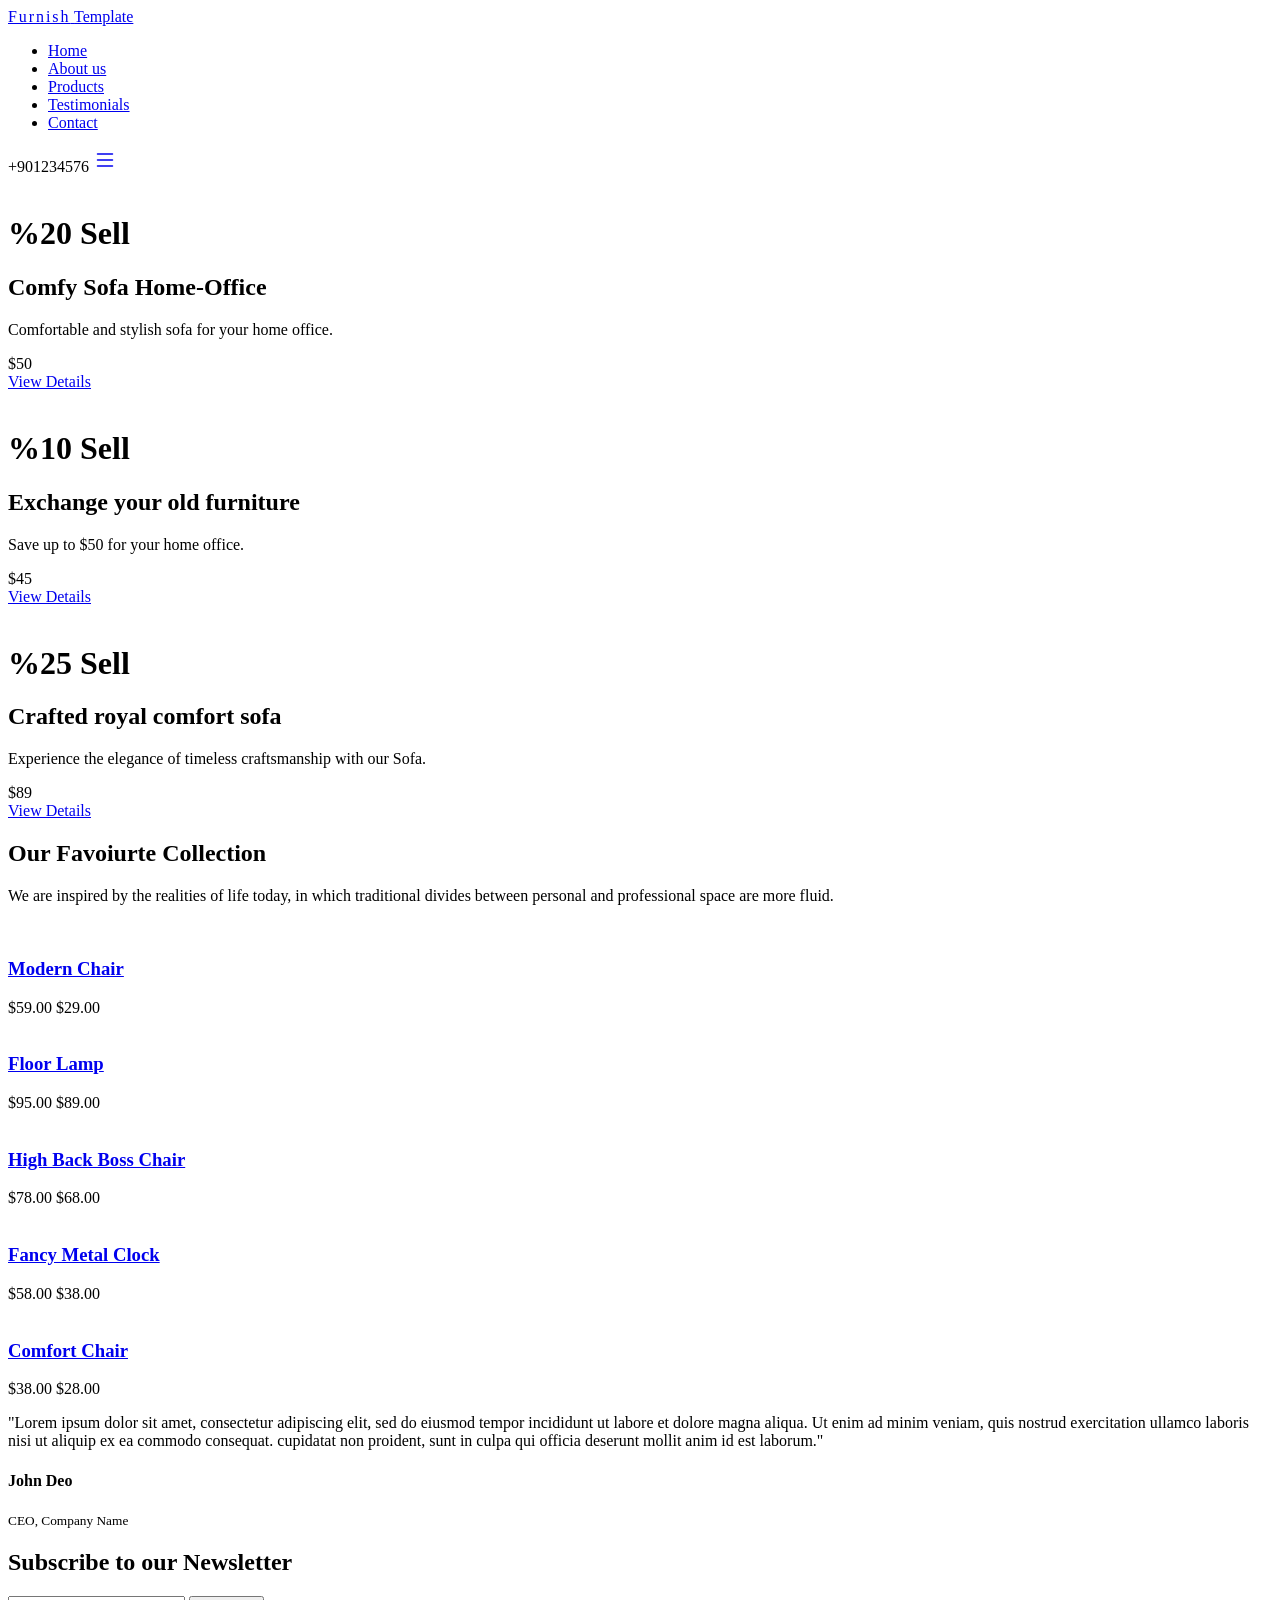
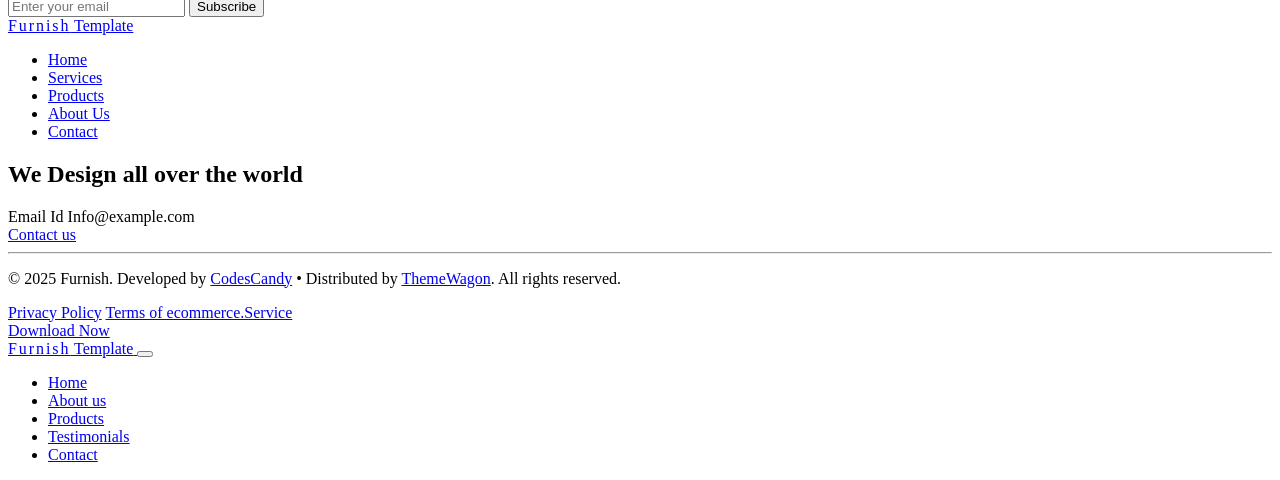
==== src/main/resources/templates/index.html @ c2f4566a "Add register logic and APIErr validation" ====
<!doctype html>
<html lang="en">
  <head>
    <meta charset="UTF-8" />
    <meta name="viewport" content="width=device-width, initial-scale=1.0" />
    <title>Home eCommerce Bootstrap HTML Template - Furnish</title>
  </head>
  <body>
    <nav class="navbar navbar-expand-lg bg-white shadow-sm px-4 py-3 navbar-custom">
  <div class="container-fluid px-0">
    <a class="navbar-brand" href="index.html">
      <span class="d-flex flex-column text-uppercase text-xs fw-bold lh-sm">
      <span class="" style="letter-spacing: .12rem;">Furnish</span>
      <span>Template</span>
    </span></a>
  
    <div class="mx-auto d-lg-block d-none">
      <ul class="navbar-nav me-auto mb-2 mb-lg-0">
        <li class="nav-item">
          <a class="nav-link active" aria-current="page" href="index.html">Home</a>
        </li>
        <li class="nav-item">
          <a class="nav-link" href="about.html">About us</a>
        </li>
        <li class="nav-item">
          <a class="nav-link" href="products.html">Products</a>
        </li>
          <li class="nav-item">
          <a class="nav-link" href="testimonials.html">Testimonials</a>
        </li>
         

        <li class="nav-item">
          <a class="nav-link " href="contact.html" >Contact</a>
        </li>
      </ul>
      </div>
    <div class="d-flex align-items-center gap-4">
        <span class="d-flex align-items-center gap-2 fw-bold">
            <span>
                <i class="bi bi-telephone"></i>
            </span>
            <span>+901234576</span>
        </span>
        <a class="" data-bs-toggle="offcanvas" href="#offcanvasExample" role="button" aria-controls="offcanvasExample">
<svg xmlns="http://www.w3.org/2000/svg" width="24" height="24" fill="currentColor" class="bi bi-list" viewBox="0 0 16 16">
  <path fill-rule="evenodd" d="M2.5 12a.5.5 0 0 1 .5-.5h10a.5.5 0 0 1 0 1H3a.5.5 0 0 1-.5-.5m0-4a.5.5 0 0 1 .5-.5h10a.5.5 0 0 1 0 1H3a.5.5 0 0 1-.5-.5m0-4a.5.5 0 0 1 .5-.5h10a.5.5 0 0 1 0 1H3a.5.5 0 0 1-.5-.5"/>
</svg>
</a>
    
    </div>
  </div>
</nav>
<main>
 <div class="py-lg-8 pt-6">
		<div class="container">
      
			<div class="row justify-content-center">
				<div class="col-xxl-8 col-12 ">
					<div class="swiper-container swiper swiper-pagination-light " id="swiper-6"
						data-pagination-type="" data-speed="800" data-space-between="100" data-pagination="true"
						data-navigation="true" data-autoplay="true" data-effect="slide" data-autoplay-delay="3000"
						data-breakpoints='{"480": {"slidesPerView": 2}, "768": {"slidesPerView": 1}, "1024": {"slidesPerView": 1}}'>
						<div class="swiper-wrapper">
	
              <!--Slider-->
							<div class="swiper-slide px-md-8 ">
								<div class="position-relative text-center">
                  
									<img src="./assets/images/slider/slider-img-2.png" alt="" class="img-fluid my-5 my-lg-0">
                    <div class="text-center position-absolute top-0 start-0 px-lg-11   ">
          <h1 class="fs-1 fst-italic text-secondary">%20 Sell</h1>
          <h2 class="display-4 lh-1">Comfy Sofa Home-Office

          </h2>
          </div>
           <div class="position-absolute top-md-65 top-75 start-50 translate-middle-x mt-lg-9 ">
            <p class="d-none d-lg-block">Comfortable and stylish sofa for your home office.</p>
            <div class="fw-bold mb-4 d-none d-lg-block">$50</div>
            <a href="#" class="btn btn-primary">View Details</a>
          </div>
								</div>
							</div>
							<!--Slider-->
              							<!--Slider-->
							<div class="swiper-slide px-md-8 ">
								<div class="position-relative text-center">
                  <img src="./assets/images/slider/slider-img-1.png" alt="" class="img-fluid my-5 my-lg-0">
                   <div class="text-center position-absolute top-0 start-0 px-lg-11   ">
          <h1 class="fs-1 fst-italic text-secondary">%10 Sell</h1>
          <h2 class="display-4 lh-1">Exchange your old furniture

          </h2>
          </div>
          <div class="position-absolute top-md-65 top-75 start-50 translate-middle-x mt-lg-9 ">
            <p class="d-none d-lg-block">Save up to $50 for your home office.</p>
            <div class="fw-bold mb-4 d-none d-lg-block">$45</div>
            <a href="#" class="btn btn-primary">View Details</a>
          </div>
								</div>
							</div>
							<!--Slider-->
              <!--Slider-->
							<div class="swiper-slide px-md-8 ">
								<div class="position-relative text-center">
                  
									<img src="./assets/images/slider/slider-img-3.png" alt="" class="img-fluid my-5 my-lg-0">
                   <div class="text-center position-absolute top-0 start-0 px-lg-11   ">
          <h1 class="fs-1 fst-italic text-secondary">%25 Sell</h1>
          <h2 class="display-4 lh-1">Crafted royal comfort sofa

          </h2>
          </div>
            <div class="position-absolute top-md-65 top-75 start-50 translate-middle-x mt-lg-9 ">
            <p class="d-none d-lg-block">Experience the elegance of timeless craftsmanship with our Sofa. </p>
            <div class="fw-bold mb-4 d-none d-lg-block">$89</div>
            <a href="#" class="btn btn-primary">View Details</a>
          </div>
								</div>
							</div>
					

         
							

						</div>
						<!-- Add Pagination -->
						<!-- <div class="swiper-pagination mb-3 "></div> -->
						<!-- Add Navigation -->
						<div class="swiper-navigation mb-4">
							<div class="swiper-button-prev">
							</div>
							<div class="swiper-button-next">
							</div>
							
						</div>
					</div>
				</div>
			</div>
		</div>
	</div>
	<!--Hero slider end-->
  <!--New arrival start-->
	<section class="py-lg-10 mx-3 mx-lg-0 bg-white">
		<div class="container">
			<div class="row mb-md-8 mb-4">
				<div class="col-lg-12 mb-8">
					<div class="d-flex flex-column flex-md-row align-items-md-end justify-content-md-between gap-4">
						<!--Heading-->
						<div class="col-sm-5">
							<h2 class="display-4">Our Favoiurte Collection</h2>
							<p class="mb-0 lead">We are inspired by the realities of life today, in which traditional divides
								between
								personal and professional space are more fluid.</p>
						</div>
				
					</div>
				</div>
        <div class="col-lg-12">
          		<!--Slider-->
		<div class="swiper-container swiper" id="swiper-3" data-pagination-type="bullets"  data-speed="400"
			data-space-between="30" data-pagination="true" data-navigation="false" data-autoplay="false" data-effect="slides"
			data-autoplay-delay="3000" 
			data-breakpoints='{"480": {"slidesPerView": 2}, "768": {"slidesPerView": 3}, "1024": {"slidesPerView": 3}}'>
			<div class="swiper-wrapper pb-10">
				<div class="swiper-slide">
          <div>
            <a href="#"><img src="./assets/images/product-img-1.jpg" alt="" class="img-fluid"></a>
            <div class="text-center">
              <h3 class="mt-3 h5">
                <a href="#">
                Modern Chair</a></h3>
             <div class="">
                  <span class="fw-semibold text-decoration-line-through">$59.00</span>
                  <span class="">$29.00</span>
                </div>
            </div>
          </div>

        </div>
        	<div class="swiper-slide">
          <div>
            <a href="#"><img src="./assets/images/product-img-2.jpg" alt="" class="img-fluid"></a>
            <div class="text-center">
              <h3 class="mt-3 h5">
                <a href="#">
                Floor Lamp</a></h3>
                 <div class="">
                  <span class="fw-semibold text-decoration-line-through">$95.00</span>
                  <span class="">$89.00</span>
                </div>
            </div>
          </div>

        </div>
        <div class="swiper-slide">
          <div>
            <a href="#"><img src="./assets/images/product-img-5.jpg" alt="" class="img-fluid"></a>
            <div class="text-center">
              <h3 class="mt-3 h5">
                <a href="#">
                High Back Boss Chair</a></h3>
                <div class="">
                  <span class="fw-semibold text-decoration-line-through">$78.00</span>
                  <span class="">$68.00</span>
                </div>
            </div>
          </div>

        </div>
        <div class="swiper-slide">
          <div>
            <a href="#"><img src="./assets/images/product-img-6.jpg" alt="" class="img-fluid"></a>
            <div class="text-center">
              <h3 class="mt-3 h5">
                <a href="#">
                Fancy Metal Clock</a></h3>
                <div class="">
                  <span class="fw-semibold text-decoration-line-through">$58.00</span>
                  <span class="">$38.00</span>
                </div>
            </div>
          </div>

        </div>
         <div class="swiper-slide">
          <div>
            <a href="#"><img src="./assets/images/product-img-3.jpg" alt="" class="img-fluid"></a>
            <div class="text-center">
              <h3 class="mt-3 h5">
                <a href="#">
                Comfort Chair</a></h3>
                <div class="">
                  <span class="fw-semibold text-decoration-line-through">$38.00</span>
                  <span class="">$28.00</span>
                </div>
            </div>
          </div>

        </div>
				<!-- Add more slides as needed -->
			</div>
			<!-- Add Pagination -->
				<div class="swiper-pagination mb-3"></div>
			<!-- Add Navigation -->
			<div class="swiper-navigation position-absolute start-50 translate-middle-x bottom-0 mb-4 d-none d-lg-block">
        <div class="swiper-button-prev " id="slide1">
				</div>
				<div class="swiper-button-next" id="slide2">
				</div>
				
			</div>
		</div>

        </div>
			</div>
		</div>

	</section>
	<!--New arrival end-->
  <section  style="background: url(./assets/images/couch-with-cushions-glass-table.jpg)no-repeat; background-size: cover; background-position: center;" class="py-lg-11 py-6">
    <div class="container">
      <div class="row justify-content-center align-items-center">
        <div class="col-lg-8">
          <div class="card border-0 shadow-lg rounded-0">
            <div class="card-body p-6">
              <div class="text-center">
              <p class="fst-italic ">
                "Lorem ipsum dolor sit amet, consectetur adipiscing elit, sed do eiusmod tempor incididunt ut labore et dolore magna aliqua. Ut enim ad minim veniam, quis nostrud exercitation ullamco laboris nisi ut aliquip ex ea commodo consequat. cupidatat non proident, sunt in culpa qui officia deserunt mollit anim id est laborum."
              </p>
              <div class="lh-1">
                <h4 class="fs-5 mb-1">John Deo</h4>
                <small class="text-sm">CEO, Company Name</small>
              </div>
              </div>


            </div>

          </div>
         
        </div>
      </div>
    </div>

  </section>
  <section class="py-lg-10 py-5">
    <div class="container ">
      <div class="row justify-content-center mx-lg-10">
        <div class="col-lg-8 text-center">
          <h2 class=" mb-5">Subscribe to our Newsletter</h2>
         
            <form class="d-flex justify-content-center gap-2 flex-column flex-sm-row">
            <input type="email" class="form-control w-lg-50 w-100" placeholder="Enter your email" required>
            <button type="submit" class="btn btn-primary">Subscribe</button>
            </form>
          </div>
          </div>
        </div>
        </section>

       

      </main>
       <footer class="bg-dark  pt-8 footer">
        <div class="container">
          <div class="row">
            <div class="col-lg-4 col-md-4 col-12">
              <a class="navbar-brand" href="#">
      <span class="d-flex flex-column text-uppercase text-xs fw-bold lh-sm">
      <span class="" style="letter-spacing: .12rem;">Furnish</span>
      <span>Template</span>
    </span></a>
            </div>
          <div class="col-lg-8 col-md-6 mb-4 d-flex justify-content-start justify-content-md-end gy-4">
            <ul class="list-unstyled lh-lg d-flex flex-column flex-md-row gap-4">
            <li><a href="#" class=" ft-links text-decoration-none">Home</a></li>
             <li><a href="#" class=" ft-links text-decoration-none">Services</a></li>
            <li><a href="#" class=" ft-links text-decoration-none">Products</a></li>
            <li><a href="#" class=" ft-links text-decoration-none">About Us</a></li>
            <li><a href="#" class=" ft-links text-decoration-none">Contact</a></li>
            </ul>
          </div>
          <div class="row justify-content-center align-items-center pt-lg-8 pb-4">
          <div class="col-lg-6 col-md-6 mb-4">
            <h2 class="display-3 text-white">We Design all over the world</h2>
          
          </div>
          
          
          <div class="col-lg-6 col-md-6 mb-4">
           <div class="d-flex gap-3 justify-content-start justify-content-lg-end">
            <a href="#" class="btn btn-outline-light btn-icon"><i class="bi bi-facebook"></i></a>
            <a href="#" class="btn btn-outline-light btn-icon"><i class="bi bi-twitter"></i></a>
            <a href="#" class="btn btn-outline-light btn-icon"><i class="bi bi-instagram"></i></a>
            <a href="#" class="btn btn-outline-light btn-icon"><i class="bi bi-linkedin"></i></a>
            </div>
          </div>
          </div>
            <div class="row justify-content-center align-items-center py-lg-8">
          <div class="col-lg-6 col-md-6 mb-4">
            <div class="d-flex flex-column">
            <span>Email Id</span>
            <span class="h3 fw-light">Info@example.com</span>
          </div>
          </div>
          
          
          <div class="col-lg-6 col-md-6 mb-4">
           <div class="d-flex gap-3 justify-content-lg-end">
           <a href="#" class="btn btn-outline-light">Contact us</a>
            </div>
          </div>
          </div>
          <hr class="bg-secondary">
          <div class="row pb-3">
          <div class="col-md-6 text-center text-md-start">
            <p class=" mb-0">&copy; 2025 Furnish. Developed by <a href="https://codescandy.com" class="text-white" target="_blank">CodesCandy</a> • Distributed by <a href="https://themewagon.com" class="text-white" target="_blank">ThemeWagon</a>. All rights reserved.</p>
          </div>
          <div class="col-md-6 text-center text-md-end">
            <a href="#" class=" ft-links text-decoration-none me-3">Privacy Policy</a>
            <a href="#" class=" ft-links text-decoration-none">Terms of ecommerce.Service</a>
          </div>
          </div>
        </div>
        </footer>
        <div class="position-fixed end-0 bottom-0 m-4 z-1">
        <a href="https://themewagon.com/themes/furnish/" class="btn btn-primary" target="_blank"> Download Now</a>
        </div>
        
        <div class="offcanvas offcanvas-end" tabindex="-1" id="offcanvasExample" aria-labelledby="offcanvasExampleLabel">
  <div class="offcanvas-header px-4">
     <a class="navbar-brand" href="#">
      <span class="d-flex flex-column text-uppercase text-xs fw-bold lh-sm">
      <span class="" style="letter-spacing: .12rem;">Furnish</span>
      <span>Template</span>
    </span></a>
    <button type="button" class="btn-close" data-bs-dismiss="offcanvas" aria-label="Close"></button>
  </div>
  <div class="offcanvas-body">
    
    <div class="navbar-custom">
      <ul class="navbar-nav me-auto mb-2 mb-lg-0">
         <li class="nav-item">
          <a class="nav-link active" aria-current="page" href="index.html">Home</a>
        </li>
        <li class="nav-item">
          <a class="nav-link" href="about.html">About us</a>
        </li>
        <li class="nav-item">
          <a class="nav-link" href="products.html">Products</a>
        </li>
          <li class="nav-item">
          <a class="nav-link" href="testimonials.html">Testimonials</a>
        </li>
         

        <li class="nav-item">
          <a class="nav-link " href="contact.html" >Contact</a>
        </li>
      </ul>
      </div>
  </div>
</div>

    <script type="module" src="./assets/js/main.js"></script>
  </body>
</html>
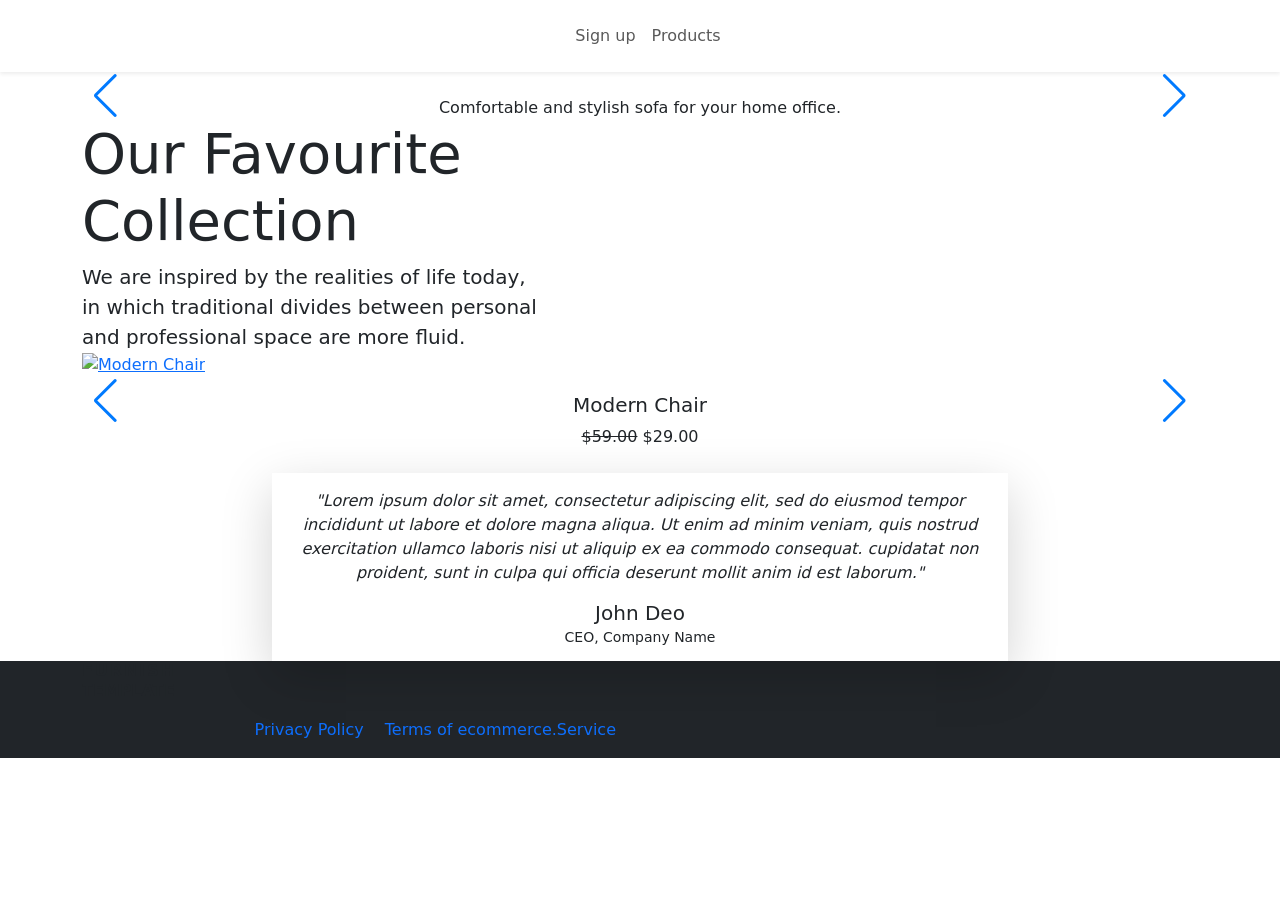
==== commit 460f8271: "Fix index page" ====
--- a/src/main/resources/templates/index.html
+++ b/src/main/resources/templates/index.html
@@ -1,408 +1,282 @@
-<!doctype html>
+<!DOCTYPE html>
 <html lang="en">
-  <head>
-    <meta charset="UTF-8" />
-    <meta name="viewport" content="width=device-width, initial-scale=1.0" />
-    <title>Home eCommerce Bootstrap HTML Template - Furnish</title>
-  </head>
-  <body>
-    <nav class="navbar navbar-expand-lg bg-white shadow-sm px-4 py-3 navbar-custom">
-  <div class="container-fluid px-0">
-    <a class="navbar-brand" href="index.html">
+<head>
+    <meta charset="UTF-8"/>
+    <meta name="viewport" content="width=device-width, initial-scale=1.0"/>
+    <title>Home eCommerce</title>
+    <link href="https://cdn.jsdelivr.net/npm/bootstrap@5.3.3/dist/css/bootstrap.min.css"
+          rel="stylesheet">
+    <link
+            rel="stylesheet"
+            href="https://cdn.jsdelivr.net/npm/swiper@11/swiper-bundle.min.css"
+    />
+
+    <link rel="stylesheet" href="/css/style.css">
+    <script type="module" src="/js/main.js"></script>
+</head>
+
+
+<body>
+<nav class="navbar navbar-expand-lg bg-white shadow-sm px-4 py-3 navbar-custom">
+    <div class="container-fluid px-0">
+        <a class="navbar-brand" href="index.html"></a>
+
+        <div class="mx-auto d-lg-block d-none">
+            <ul class="navbar-nav me-auto mb-2 mb-lg-0">
+                <li class="nav-item">
+                    <a class="nav-link" href="register.html">Sign up</a>
+                </li>
+                <li class="nav-item">
+                    <a class="nav-link" href="products.html">Products</a>
+                </li>
+                <!-- TODO: WHEN LOGGED IN SECTION PROFILE TO SEE ORDERS
+                <li class="nav-item">
+                    <a class="nav-link" href=""></a>
+                </li>-->
+            </ul>
+        </div>
+    </div>
+</nav>
+<main>
+    <div class="py-lg-8 pt-6">
+        <div class="container">
+
+
+            <!-- TODO: Make sure every slide is inside .swiper-wrapper, and .swiper-wrapper is inside the main .swiper element. -->
+
+            <div class="row justify-content-center">
+                <div class="col-xxl-8 col-12 ">
+                    <div class="swiper-container swiper swiper-pagination-light " id="swiper-6"
+                         data-pagination-type="" data-speed="800" data-space-between="100" data-pagination="true"
+                         data-navigation="true" data-autoplay="true" data-effect="slide" data-autoplay-delay="3000"
+                         data-breakpoints='{"480": {"slidesPerView": 2}, "768": {"slidesPerView": 1}, "1024": {"slidesPerView": 1}}'>
+
+                        <div class="swiper-wrapper">
+
+                            <div class="swiper-slide px-md-8 ">
+                                <div class="position-relative text-center">
+                                    <img src="/images/slider/slider-img-2.png" alt=""
+                                         class="img-fluid my-5 my-lg-0">
+                                    <div class="position-absolute top-md-65 top-75 start-50 translate-middle-x mt-lg-9 ">
+                                        <p class="d-none d-lg-block">Comfortable and stylish sofa for your home
+                                            office.</p>
+                                        <div class="fw-bold mb-4 d-none d-lg-block">$50</div>
+                                        <a href="#" class="btn btn-primary">View Details</a>
+                                    </div>
+                                </div>
+                            </div>
+
+                            <div class="swiper-slide px-md-8 ">
+                                <div class="position-relative text-center">
+                                    <img src="/images/slider/slider-img-1.png" alt=""
+                                         class="img-fluid my-5 my-lg-0">
+                                    <div class="position-absolute top-md-65 top-75 start-50 translate-middle-x mt-lg-9 ">
+                                        <p class="d-none d-lg-block">Save up to $50 for your home office.</p>
+                                        <div class="fw-bold mb-4 d-none d-lg-block">$45</div>
+                                        <a href="#" class="btn btn-primary">View Details</a>
+                                    </div>
+                                </div>
+                            </div>
+
+
+                            <div class="swiper-slide px-md-8 ">
+                                <div class="position-relative text-center">
+
+                                    <img src="/images/slider/slider-img-3.png" alt=""
+                                         class="img-fluid my-5 my-lg-0">
+                                    <div class="position-absolute top-md-65 top-75 start-50 translate-middle-x mt-lg-9 ">
+                                        <p class="d-none d-lg-block">Experience the elegance of timeless craftsmanship
+                                            with our Sofa. </p>
+                                        <div class="fw-bold mb-4 d-none d-lg-block">$89</div>
+                                        <a href="#" class="btn btn-primary">View Details</a>
+                                    </div>
+                                </div>
+                            </div>
+
+
+                        </div>
+                        <div class="swiper-navigation mb-4">
+                            <div class="swiper-button-prev">
+                            </div>
+                            <div class="swiper-button-next">
+                            </div>
+
+                        </div>
+                    </div>
+                </div>
+            </div>
+        </div>
+    </div>
+
+
+    <section class="py-lg-10 mx-3 mx-lg-0 bg-white">
+        <div class="container">
+            <div class="row mb-md-8 mb-4">
+                <div class="col-lg-12 mb-8">
+                    <div class="d-flex flex-column flex-md-row align-items-md-end justify-content-md-between gap-4">
+                        <!--Heading-->
+                        <div class="col-sm-5">
+                            <h2 class="display-4">Our Favourite Collection</h2>
+                            <p class="mb-0 lead">We are inspired by the realities of life today, in which traditional
+                                divides
+                                between
+                                personal and professional space are more fluid.</p>
+                        </div>
+
+                    </div>
+                </div>
+                <div class="col-lg-12">
+                    <div
+                            class="swiper-container swiper"
+                            id="swiper-3"
+                            data-pagination-type="bullets"
+                            data-speed="400"
+                            data-space-between="30"
+                            data-pagination="true"
+                            data-navigation="true"
+                            data-autoplay="false"
+                            data-effect="slide"
+                            data-breakpoints='{"480":{"slidesPerView":2},"768":{"slidesPerView":3},"1024":{"slidesPerView":3}}'>
+                        <div class="swiper-wrapper">
+
+                            <div class="swiper-slide">
+                                <a href="#">
+                                    <img src="/images/product-img-1.jpg"
+                                         alt="Modern Chair" class="img-fluid">
+                                </a>
+                                <div class="text-center">
+                                    <h3 class="mt-3 h5">Modern Chair</h3>
+                                    <span class="text-decoration-line-through">$59.00</span>
+                                    <span>$29.00</span>
+                                </div>
+                            </div>
+
+                            <div class="swiper-slide">
+                                <a href="#">
+                                    <img src="/images/product-img-2.jpg"
+                                         alt="Floor Lamp" class="img-fluid">
+                                </a>
+                                <div class="text-center">
+                                    <h3 class="mt-3 h5">Floor Lamp</h3>
+                                    <span class="text-decoration-line-through">$95.00</span>
+                                    <span>$89.00</span>
+                                </div>
+                            </div>
+
+                            <div class="swiper-slide">
+                                <a href="#">
+                                    <img src="/images/product-img-5.jpg"
+                                         alt="High Back Boss Chair" class="img-fluid">
+                                </a>
+                                <div class="text-center">
+                                    <h3 class="mt-3 h5">High Back Boss Chair</h3>
+                                    <span class="text-decoration-line-through">$78.00</span>
+                                    <span>$68.00</span>
+                                </div>
+                            </div>
+
+                            <div class="swiper-slide">
+                                <a href="#">
+                                    <img src="/images/product-img-6.jpg"
+                                         alt="Fancy Metal Clock" class="img-fluid">
+                                </a>
+                                <div class="text-center">
+                                    <h3 class="mt-3 h5">Fancy Metal Clock</h3>
+                                    <span class="text-decoration-line-through">$58.00</span>
+                                    <span>$38.00</span>
+                                </div>
+                            </div>
+
+                            <div class="swiper-slide">
+                                <a href="#">
+                                    <img src="/images/product-img-3.jpg"
+                                         alt="Comfort Chair" class="img-fluid">
+                                </a>
+                                <div class="text-center">
+                                    <h3 class="mt-3 h5">Comfort Chair</h3>
+                                    <span class="text-decoration-line-through">$38.00</span>
+                                    <span>$28.00</span>
+                                </div>
+                            </div>
+
+                        </div>
+
+                        <!-- Pagination -->
+                        <div class="swiper-pagination"></div>
+
+                        <!-- Navigation arrows -->
+                        <div class="swiper-button-prev"></div>
+                        <div class="swiper-button-next"></div>
+
+                    </div>
+                </div>
+            </div>
+        </div>
+
+
+    </section>
+    <!--New arrival end-->
+    <section class="testimonial-section"
+            style="background: url('/images/couch-with-cushions-glass-table.jpg') no-repeat center center; background-size: cover;">
+        <div class="container">
+            <div class="row justify-content-center align-items-center">
+                <div class="col-lg-8">
+                    <div class="card border-0 shadow-lg rounded-0">
+                        <div class="card-body p-6">
+                            <div class="text-center">
+                                <p class="fst-italic ">
+                                    "Lorem ipsum dolor sit amet, consectetur adipiscing elit, sed do eiusmod tempor
+                                    incididunt ut labore et dolore magna aliqua. Ut enim ad minim veniam, quis nostrud
+                                    exercitation ullamco laboris nisi ut aliquip ex ea commodo consequat. cupidatat non
+                                    proident, sunt in culpa qui officia deserunt mollit anim id est laborum."
+                                </p>
+                                <div class="lh-1">
+                                    <h4 class="fs-5 mb-1">John Deo</h4>
+                                    <small class="text-sm">CEO, Company Name</small>
+                                </div>
+                            </div>
+                        </div>
+                    </div>
+                </div>
+            </div>
+        </div>
+    </section>
+</main>
+
+
+<footer class="bg-dark  pt-8 footer">
+    <div class="container">
+        <div class="row">
+            <div class="col-lg-4 col-md-4 col-12">
+                <a class="navbar-brand" href="#">
+      <span class="d-flex flex-column text-uppercase text-xs fw-bold lh-sm">
+      <span class="" style="letter-spacing: .12rem;">Furnish</span>
+      <span>Template</span></span>
+                </a>
+            </div>
+
+            <hr class="bg-secondary">
+            <div class="row pb-3">
+                <div class="col-md-6 text-center text-md-end">
+                    <a href="#" class=" ft-links text-decoration-none me-3">Privacy Policy</a>
+                    <a href="#" class=" ft-links text-decoration-none">Terms of ecommerce.Service</a>
+                </div>
+            </div>
+        </div>
+    </div>
+</footer>
+
+
+<div class="offcanvas offcanvas-end" tabindex="-1" id="offcanvasExample" aria-labelledby="offcanvasExampleLabel">
+    <div class="offcanvas-header px-4">
+        <a class="navbar-brand" href="#">
       <span class="d-flex flex-column text-uppercase text-xs fw-bold lh-sm">
       <span class="" style="letter-spacing: .12rem;">Furnish</span>
       <span>Template</span>
     </span></a>
-  
-    <div class="mx-auto d-lg-block d-none">
-      <ul class="navbar-nav me-auto mb-2 mb-lg-0">
-        <li class="nav-item">
-          <a class="nav-link active" aria-current="page" href="index.html">Home</a>
-        </li>
-        <li class="nav-item">
-          <a class="nav-link" href="about.html">About us</a>
-        </li>
-        <li class="nav-item">
-          <a class="nav-link" href="products.html">Products</a>
-        </li>
-          <li class="nav-item">
-          <a class="nav-link" href="testimonials.html">Testimonials</a>
-        </li>
-         
-
-        <li class="nav-item">
-          <a class="nav-link " href="contact.html" >Contact</a>
-        </li>
-      </ul>
-      </div>
-    <div class="d-flex align-items-center gap-4">
-        <span class="d-flex align-items-center gap-2 fw-bold">
-            <span>
-                <i class="bi bi-telephone"></i>
-            </span>
-            <span>+901234576</span>
-        </span>
-        <a class="" data-bs-toggle="offcanvas" href="#offcanvasExample" role="button" aria-controls="offcanvasExample">
-<svg xmlns="http://www.w3.org/2000/svg" width="24" height="24" fill="currentColor" class="bi bi-list" viewBox="0 0 16 16">
-  <path fill-rule="evenodd" d="M2.5 12a.5.5 0 0 1 .5-.5h10a.5.5 0 0 1 0 1H3a.5.5 0 0 1-.5-.5m0-4a.5.5 0 0 1 .5-.5h10a.5.5 0 0 1 0 1H3a.5.5 0 0 1-.5-.5m0-4a.5.5 0 0 1 .5-.5h10a.5.5 0 0 1 0 1H3a.5.5 0 0 1-.5-.5"/>
-</svg>
-</a>
-    
-    </div>
-  </div>
-</nav>
-<main>
- <div class="py-lg-8 pt-6">
-		<div class="container">
-      
-			<div class="row justify-content-center">
-				<div class="col-xxl-8 col-12 ">
-					<div class="swiper-container swiper swiper-pagination-light " id="swiper-6"
-						data-pagination-type="" data-speed="800" data-space-between="100" data-pagination="true"
-						data-navigation="true" data-autoplay="true" data-effect="slide" data-autoplay-delay="3000"
-						data-breakpoints='{"480": {"slidesPerView": 2}, "768": {"slidesPerView": 1}, "1024": {"slidesPerView": 1}}'>
-						<div class="swiper-wrapper">
-	
-              <!--Slider-->
-							<div class="swiper-slide px-md-8 ">
-								<div class="position-relative text-center">
-                  
-									<img src="./assets/images/slider/slider-img-2.png" alt="" class="img-fluid my-5 my-lg-0">
-                    <div class="text-center position-absolute top-0 start-0 px-lg-11   ">
-          <h1 class="fs-1 fst-italic text-secondary">%20 Sell</h1>
-          <h2 class="display-4 lh-1">Comfy Sofa Home-Office
-
-          </h2>
-          </div>
-           <div class="position-absolute top-md-65 top-75 start-50 translate-middle-x mt-lg-9 ">
-            <p class="d-none d-lg-block">Comfortable and stylish sofa for your home office.</p>
-            <div class="fw-bold mb-4 d-none d-lg-block">$50</div>
-            <a href="#" class="btn btn-primary">View Details</a>
-          </div>
-								</div>
-							</div>
-							<!--Slider-->
-              							<!--Slider-->
-							<div class="swiper-slide px-md-8 ">
-								<div class="position-relative text-center">
-                  <img src="./assets/images/slider/slider-img-1.png" alt="" class="img-fluid my-5 my-lg-0">
-                   <div class="text-center position-absolute top-0 start-0 px-lg-11   ">
-          <h1 class="fs-1 fst-italic text-secondary">%10 Sell</h1>
-          <h2 class="display-4 lh-1">Exchange your old furniture
-
-          </h2>
-          </div>
-          <div class="position-absolute top-md-65 top-75 start-50 translate-middle-x mt-lg-9 ">
-            <p class="d-none d-lg-block">Save up to $50 for your home office.</p>
-            <div class="fw-bold mb-4 d-none d-lg-block">$45</div>
-            <a href="#" class="btn btn-primary">View Details</a>
-          </div>
-								</div>
-							</div>
-							<!--Slider-->
-              <!--Slider-->
-							<div class="swiper-slide px-md-8 ">
-								<div class="position-relative text-center">
-                  
-									<img src="./assets/images/slider/slider-img-3.png" alt="" class="img-fluid my-5 my-lg-0">
-                   <div class="text-center position-absolute top-0 start-0 px-lg-11   ">
-          <h1 class="fs-1 fst-italic text-secondary">%25 Sell</h1>
-          <h2 class="display-4 lh-1">Crafted royal comfort sofa
-
-          </h2>
-          </div>
-            <div class="position-absolute top-md-65 top-75 start-50 translate-middle-x mt-lg-9 ">
-            <p class="d-none d-lg-block">Experience the elegance of timeless craftsmanship with our Sofa. </p>
-            <div class="fw-bold mb-4 d-none d-lg-block">$89</div>
-            <a href="#" class="btn btn-primary">View Details</a>
-          </div>
-								</div>
-							</div>
-					
-
-         
-							
-
-						</div>
-						<!-- Add Pagination -->
-						<!-- <div class="swiper-pagination mb-3 "></div> -->
-						<!-- Add Navigation -->
-						<div class="swiper-navigation mb-4">
-							<div class="swiper-button-prev">
-							</div>
-							<div class="swiper-button-next">
-							</div>
-							
-						</div>
-					</div>
-				</div>
-			</div>
-		</div>
-	</div>
-	<!--Hero slider end-->
-  <!--New arrival start-->
-	<section class="py-lg-10 mx-3 mx-lg-0 bg-white">
-		<div class="container">
-			<div class="row mb-md-8 mb-4">
-				<div class="col-lg-12 mb-8">
-					<div class="d-flex flex-column flex-md-row align-items-md-end justify-content-md-between gap-4">
-						<!--Heading-->
-						<div class="col-sm-5">
-							<h2 class="display-4">Our Favoiurte Collection</h2>
-							<p class="mb-0 lead">We are inspired by the realities of life today, in which traditional divides
-								between
-								personal and professional space are more fluid.</p>
-						</div>
-				
-					</div>
-				</div>
-        <div class="col-lg-12">
-          		<!--Slider-->
-		<div class="swiper-container swiper" id="swiper-3" data-pagination-type="bullets"  data-speed="400"
-			data-space-between="30" data-pagination="true" data-navigation="false" data-autoplay="false" data-effect="slides"
-			data-autoplay-delay="3000" 
-			data-breakpoints='{"480": {"slidesPerView": 2}, "768": {"slidesPerView": 3}, "1024": {"slidesPerView": 3}}'>
-			<div class="swiper-wrapper pb-10">
-				<div class="swiper-slide">
-          <div>
-            <a href="#"><img src="./assets/images/product-img-1.jpg" alt="" class="img-fluid"></a>
-            <div class="text-center">
-              <h3 class="mt-3 h5">
-                <a href="#">
-                Modern Chair</a></h3>
-             <div class="">
-                  <span class="fw-semibold text-decoration-line-through">$59.00</span>
-                  <span class="">$29.00</span>
-                </div>
-            </div>
-          </div>
-
-        </div>
-        	<div class="swiper-slide">
-          <div>
-            <a href="#"><img src="./assets/images/product-img-2.jpg" alt="" class="img-fluid"></a>
-            <div class="text-center">
-              <h3 class="mt-3 h5">
-                <a href="#">
-                Floor Lamp</a></h3>
-                 <div class="">
-                  <span class="fw-semibold text-decoration-line-through">$95.00</span>
-                  <span class="">$89.00</span>
-                </div>
-            </div>
-          </div>
-
-        </div>
-        <div class="swiper-slide">
-          <div>
-            <a href="#"><img src="./assets/images/product-img-5.jpg" alt="" class="img-fluid"></a>
-            <div class="text-center">
-              <h3 class="mt-3 h5">
-                <a href="#">
-                High Back Boss Chair</a></h3>
-                <div class="">
-                  <span class="fw-semibold text-decoration-line-through">$78.00</span>
-                  <span class="">$68.00</span>
-                </div>
-            </div>
-          </div>
-
-        </div>
-        <div class="swiper-slide">
-          <div>
-            <a href="#"><img src="./assets/images/product-img-6.jpg" alt="" class="img-fluid"></a>
-            <div class="text-center">
-              <h3 class="mt-3 h5">
-                <a href="#">
-                Fancy Metal Clock</a></h3>
-                <div class="">
-                  <span class="fw-semibold text-decoration-line-through">$58.00</span>
-                  <span class="">$38.00</span>
-                </div>
-            </div>
-          </div>
-
-        </div>
-         <div class="swiper-slide">
-          <div>
-            <a href="#"><img src="./assets/images/product-img-3.jpg" alt="" class="img-fluid"></a>
-            <div class="text-center">
-              <h3 class="mt-3 h5">
-                <a href="#">
-                Comfort Chair</a></h3>
-                <div class="">
-                  <span class="fw-semibold text-decoration-line-through">$38.00</span>
-                  <span class="">$28.00</span>
-                </div>
-            </div>
-          </div>
-
-        </div>
-				<!-- Add more slides as needed -->
-			</div>
-			<!-- Add Pagination -->
-				<div class="swiper-pagination mb-3"></div>
-			<!-- Add Navigation -->
-			<div class="swiper-navigation position-absolute start-50 translate-middle-x bottom-0 mb-4 d-none d-lg-block">
-        <div class="swiper-button-prev " id="slide1">
-				</div>
-				<div class="swiper-button-next" id="slide2">
-				</div>
-				
-			</div>
-		</div>
-
-        </div>
-			</div>
-		</div>
-
-	</section>
-	<!--New arrival end-->
-  <section  style="background: url(./assets/images/couch-with-cushions-glass-table.jpg)no-repeat; background-size: cover; background-position: center;" class="py-lg-11 py-6">
-    <div class="container">
-      <div class="row justify-content-center align-items-center">
-        <div class="col-lg-8">
-          <div class="card border-0 shadow-lg rounded-0">
-            <div class="card-body p-6">
-              <div class="text-center">
-              <p class="fst-italic ">
-                "Lorem ipsum dolor sit amet, consectetur adipiscing elit, sed do eiusmod tempor incididunt ut labore et dolore magna aliqua. Ut enim ad minim veniam, quis nostrud exercitation ullamco laboris nisi ut aliquip ex ea commodo consequat. cupidatat non proident, sunt in culpa qui officia deserunt mollit anim id est laborum."
-              </p>
-              <div class="lh-1">
-                <h4 class="fs-5 mb-1">John Deo</h4>
-                <small class="text-sm">CEO, Company Name</small>
-              </div>
-              </div>
-
-
-            </div>
-
-          </div>
-         
-        </div>
-      </div>
-    </div>
-
-  </section>
-  <section class="py-lg-10 py-5">
-    <div class="container ">
-      <div class="row justify-content-center mx-lg-10">
-        <div class="col-lg-8 text-center">
-          <h2 class=" mb-5">Subscribe to our Newsletter</h2>
-         
-            <form class="d-flex justify-content-center gap-2 flex-column flex-sm-row">
-            <input type="email" class="form-control w-lg-50 w-100" placeholder="Enter your email" required>
-            <button type="submit" class="btn btn-primary">Subscribe</button>
-            </form>
-          </div>
-          </div>
-        </div>
-        </section>
-
-       
-
-      </main>
-       <footer class="bg-dark  pt-8 footer">
-        <div class="container">
-          <div class="row">
-            <div class="col-lg-4 col-md-4 col-12">
-              <a class="navbar-brand" href="#">
-      <span class="d-flex flex-column text-uppercase text-xs fw-bold lh-sm">
-      <span class="" style="letter-spacing: .12rem;">Furnish</span>
-      <span>Template</span>
-    </span></a>
-            </div>
-          <div class="col-lg-8 col-md-6 mb-4 d-flex justify-content-start justify-content-md-end gy-4">
-            <ul class="list-unstyled lh-lg d-flex flex-column flex-md-row gap-4">
-            <li><a href="#" class=" ft-links text-decoration-none">Home</a></li>
-             <li><a href="#" class=" ft-links text-decoration-none">Services</a></li>
-            <li><a href="#" class=" ft-links text-decoration-none">Products</a></li>
-            <li><a href="#" class=" ft-links text-decoration-none">About Us</a></li>
-            <li><a href="#" class=" ft-links text-decoration-none">Contact</a></li>
-            </ul>
-          </div>
-          <div class="row justify-content-center align-items-center pt-lg-8 pb-4">
-          <div class="col-lg-6 col-md-6 mb-4">
-            <h2 class="display-3 text-white">We Design all over the world</h2>
-          
-          </div>
-          
-          
-          <div class="col-lg-6 col-md-6 mb-4">
-           <div class="d-flex gap-3 justify-content-start justify-content-lg-end">
-            <a href="#" class="btn btn-outline-light btn-icon"><i class="bi bi-facebook"></i></a>
-            <a href="#" class="btn btn-outline-light btn-icon"><i class="bi bi-twitter"></i></a>
-            <a href="#" class="btn btn-outline-light btn-icon"><i class="bi bi-instagram"></i></a>
-            <a href="#" class="btn btn-outline-light btn-icon"><i class="bi bi-linkedin"></i></a>
-            </div>
-          </div>
-          </div>
-            <div class="row justify-content-center align-items-center py-lg-8">
-          <div class="col-lg-6 col-md-6 mb-4">
-            <div class="d-flex flex-column">
-            <span>Email Id</span>
-            <span class="h3 fw-light">Info@example.com</span>
-          </div>
-          </div>
-          
-          
-          <div class="col-lg-6 col-md-6 mb-4">
-           <div class="d-flex gap-3 justify-content-lg-end">
-           <a href="#" class="btn btn-outline-light">Contact us</a>
-            </div>
-          </div>
-          </div>
-          <hr class="bg-secondary">
-          <div class="row pb-3">
-          <div class="col-md-6 text-center text-md-start">
-            <p class=" mb-0">&copy; 2025 Furnish. Developed by <a href="https://codescandy.com" class="text-white" target="_blank">CodesCandy</a> • Distributed by <a href="https://themewagon.com" class="text-white" target="_blank">ThemeWagon</a>. All rights reserved.</p>
-          </div>
-          <div class="col-md-6 text-center text-md-end">
-            <a href="#" class=" ft-links text-decoration-none me-3">Privacy Policy</a>
-            <a href="#" class=" ft-links text-decoration-none">Terms of ecommerce.Service</a>
-          </div>
-          </div>
-        </div>
-        </footer>
-        <div class="position-fixed end-0 bottom-0 m-4 z-1">
-        <a href="https://themewagon.com/themes/furnish/" class="btn btn-primary" target="_blank"> Download Now</a>
-        </div>
-        
-        <div class="offcanvas offcanvas-end" tabindex="-1" id="offcanvasExample" aria-labelledby="offcanvasExampleLabel">
-  <div class="offcanvas-header px-4">
-     <a class="navbar-brand" href="#">
-      <span class="d-flex flex-column text-uppercase text-xs fw-bold lh-sm">
-      <span class="" style="letter-spacing: .12rem;">Furnish</span>
-      <span>Template</span>
-    </span></a>
-    <button type="button" class="btn-close" data-bs-dismiss="offcanvas" aria-label="Close"></button>
-  </div>
-  <div class="offcanvas-body">
-    
-    <div class="navbar-custom">
-      <ul class="navbar-nav me-auto mb-2 mb-lg-0">
-         <li class="nav-item">
-          <a class="nav-link active" aria-current="page" href="index.html">Home</a>
-        </li>
-        <li class="nav-item">
-          <a class="nav-link" href="about.html">About us</a>
-        </li>
-        <li class="nav-item">
-          <a class="nav-link" href="products.html">Products</a>
-        </li>
-          <li class="nav-item">
-          <a class="nav-link" href="testimonials.html">Testimonials</a>
-        </li>
-         
-
-        <li class="nav-item">
-          <a class="nav-link " href="contact.html" >Contact</a>
-        </li>
-      </ul>
-      </div>
-  </div>
+        <button type="button" class="btn-close" data-bs-dismiss="offcanvas" aria-label="Close"></button>
+    </div>
 </div>
 
-    <script type="module" src="./assets/js/main.js"></script>
-  </body>
+</body>
 </html>
